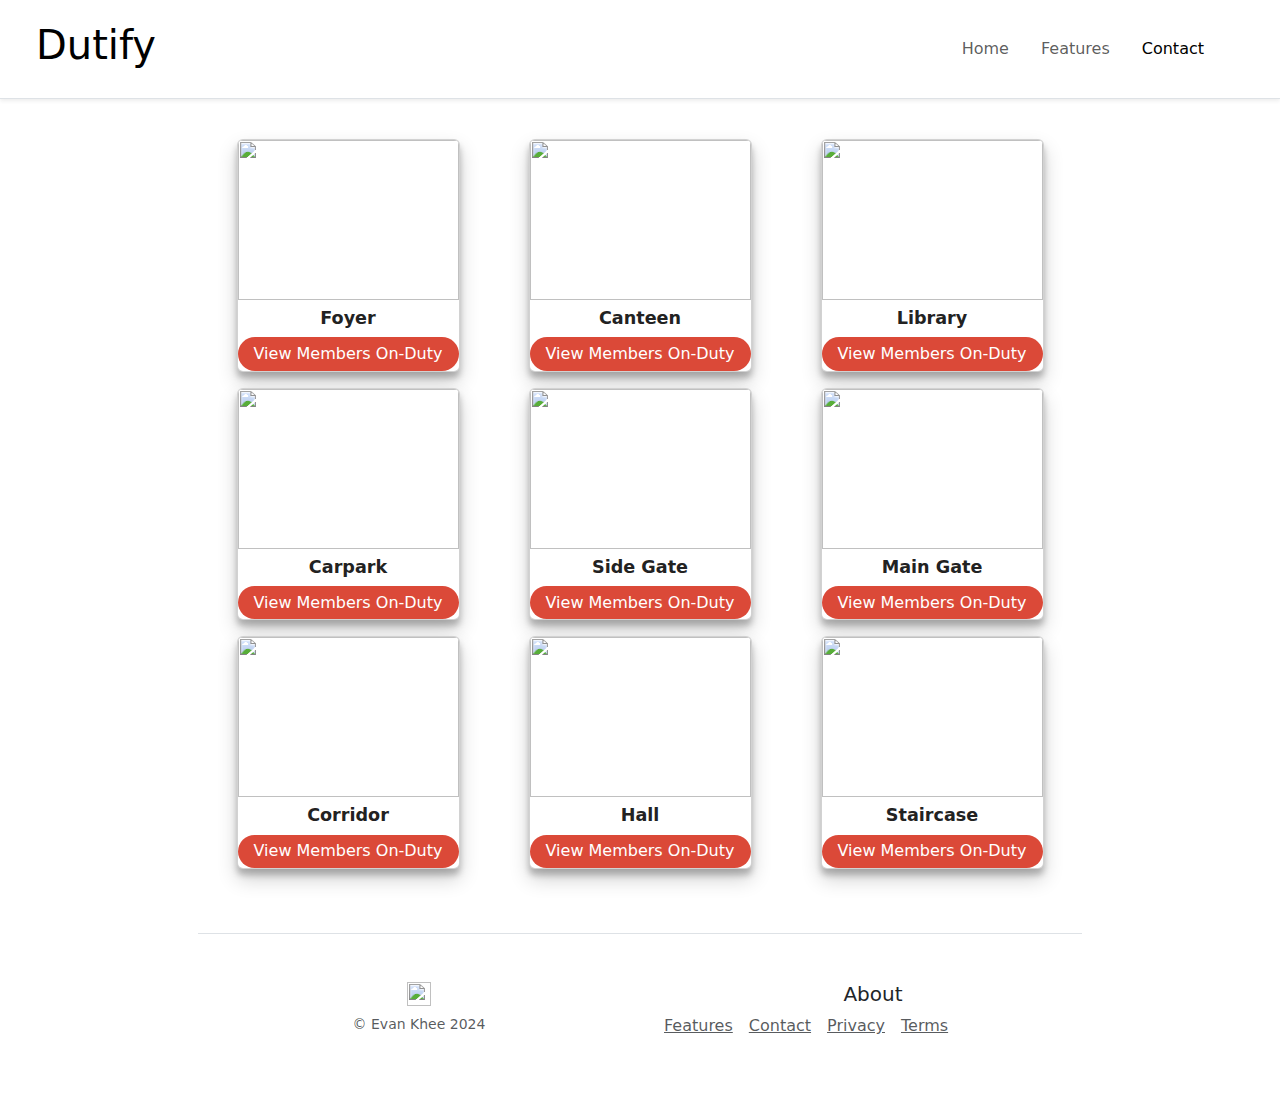
==== contact.html @ 9b317b16 "testing google integration" ====
<!DOCTYPE html>
<html lang="en">

<head>
    <meta charset="UTF-8">
    <meta name="viewport" content="width=device-width, initial-scale=1.0">
    <title>Dutify</title>
    <link rel="stylesheet" href="css/styles.css">
    <link href="https://cdn.jsdelivr.net/npm/bootstrap@5.3.3/dist/css/bootstrap.min.css" rel="stylesheet"
        integrity="sha384-QWTKZyjpPEjISv5WaRU9OFeRpok6YctnYmDr5pNlyT2bRjXh0JMhjY6hW+ALEwIH" crossorigin="anonymous">

    <link rel="manifest" href="manifest.json" />
    <!-- ios support -->
    <link rel="apple-touch-icon" href="images/icons/icon-72x72.png" />
    <link rel="apple-touch-icon" href="images/icons/icon-96x96.png" />
    <link rel="apple-touch-icon" href="images/icons/icon-128x128.png" />
    <link rel="apple-touch-icon" href="images/icons/icon-144x144.png" />
    <link rel="apple-touch-icon" href="images/icons/icon-152x152.png" />
    <link rel="apple-touch-icon" href="images/icons/icon-192x192.png" />
    <link rel="apple-touch-icon" href="images/icons/icon-384x384.png" />
    <link rel="apple-touch-icon" href="images/icons/icon-512x512.png" />
    <meta name="apple-mobile-web-app-status-bar" content="#db4938" />
    <meta name="theme-color" content="#db4938" />
    <script src="https://apis.google.com/js/platform.js" async defer></script>
    <meta name="google-signin-client_id" content="123316970403-lq0mb7tt0n20j4he2tnjovpovn7b92ia.apps.googleusercontent.com">
</head>

<body>
<nav
    class="navbar navbar-expand-lg navbar-light bg-light d-flex flex-column flex-md-row align-items-center p-3 px-md-4 mb-3 bg-white border-bottom shadow-sm">
    <div class="container-fluid">
        <a class="navbar-brand" href="#">
            <h1>Dutify</h1>
        </a>
        <button class="navbar-toggler" type="button" data-bs-toggle="collapse" data-bs-target="#navbarScroll"
            aria-controls="navbarScroll" aria-expanded="false" aria-label="Toggle navigation">
            <span class="navbar-toggler-icon"></span>
        </button>
        <div class="collapse navbar-collapse justify-content-end" id="navbarScroll">
            <ul class="navbar-nav my-2 my-lg-0 navbar-nav-scroll" style="--bs-scroll-height: 100px;">
                <li class="nav-item">
                    <a class="nav-link" href="index.html">Home</a>
                </li>
                <li class="nav-item">
                    <a class="nav-link" href="features.html">Features</a>
                </li>
                <li class="nav-item">
                    <a class="nav-link active" aria-current="page" href="#">Contact</a>
                </li>
                <li class="nav-item">
                    <div class="g-signin2" data-onsuccess="onSignIn"></div>
                </li>
        </div>
    </div>
</nav>
    <main>
        <section class="contact-section">
            <div class="container">
                <div class="row">
                    <div class="col-lg-8 mx-auto">
                        <h2 class="section-heading">Contact Us</h2>
                        <p class="section-subheading text-muted">We'd love to hear from you!</p>
                        <form id="contactForm" name="sentMessage" novalidate="novalidate">
                            <div class="row">
                                <div class="form-group">
                                    <input class="form-control" id="name" type="text" placeholder="Your Name *"
                                        required="required" data-validation-required-message="Please enter your name." />
                                    <p class="help-block text-danger"></p>
                                </div>
                                <div class="form-group">
                                    <input class="form-control" id="email" type="email" placeholder="Your Email *"
                                        required="required"
                                        data-validation-required-message="Please enter your email address." />
                                    <p class="help-block text-danger"></p>
                                </div>
                                <div class="form-group">
                                    <textarea class="form-control" id="message" placeholder="Your Message *"
                                        required="required"
                                        data-validation-required-message="Please enter a message."></textarea>
                                    <p class="help-block text-danger"></p>
                            </div>
                            <div class="clearfix"></div>
                            <div class="col-lg-12 text-center">
                                <div id="success"></div>
                                <button id="sendMessageButton" class="btn btn-primary btn-xl text-uppercase"
                                    type="submit">Send Message</button>
                                </div>
                            </div>
                        </form>
                    </div>
                </div>
            </div>
        </section>

        <footer class="pt-4 my-md-5 pt-md-5 border-top" style="margin-top: 20px;">
            <div class="row">
                <div class="col-12 col-md">
                    <img class="mb-2" src="/docs/4.2/assets/brand/bootstrap-solid.svg" alt="" width="24" height="24">
                    <small class="d-block mb-3 text-muted">© Evan Khee 2024</small>
                </div>
                <div class="col-6 col-md row">
                    <h5>About</h5>
                    <ul class="list-unstyled text-small">
                        <li><a class="text-muted" href="features.html">Features</a></li>
                        <li><a class="text-muted" href="contact.html">Contact</a></li>
                        <li><a class="text-muted" href="privacy.html">Privacy</a></li>
                        <li><a class="text-muted" href="tos.html">Terms</a></li>
                    </ul>
                </div>
            </div>
        </footer>
    </main>
    <script src="js/app.js"></script>
    <script src="https://cdn.jsdelivr.net/npm/@popperjs/core@2.11.8/dist/umd/popper.min.js"
        integrity="sha384-I7E8VVD/ismYTF4hNIPjVp/Zjvgyol6VFvRkX/vR+Vc4jQkC+hVqc2pM8ODewa9r"
        crossorigin="anonymous"></script>
    <script src="https://cdn.jsdelivr.net/npm/bootstrap@5.3.3/dist/js/bootstrap.min.js"
        integrity="sha384-0pUGZvbkm6XF6gxjEnlmuGrJXVbNuzT9qBBavbLwCsOGabYfZo0T0to5eqruptLy"
        crossorigin="anonymous"></script>
</body>

</html>
---- css/styles.css ----
@import url("https://fonts.googleapis.com/css?family=Nunito:400,700&display=swap");

* {
    margin: 0;
    padding: 0;
    box-sizing: border-box;
}

body {
    background: #fdfdfd;
    font-family: "Nunito", sans-serif;
    font-size: 1rem;
}

main {
    max-width: 900px;
    margin: auto;
    padding: 0.5rem;
    text-align: center;
}

nav {
    display: flex;
    justify-content: space-between;
    align-items: center;
}

ul {
    list-style: none;
    display: flex;
}

li {
    margin-right: 1rem;
}

h1 {
    color: #e74c3c;
    margin-bottom: 0.5rem;
}

.container {
    display: grid;
    grid-template-columns: repeat(auto-fit, minmax(15rem, 1fr));
    grid-gap: 1rem;
    justify-content: center;
    align-items: center;
    margin: auto;
    padding: 1rem 0;
}

.card {
    display: flex;
    align-items: center;
    flex-direction: column;
    width: 15rem auto;
    height: 15rem;
    background: #fff;
    box-shadow: 0 10px 20px rgba(0, 0, 0, 0.19), 0 6px 6px rgba(0, 0, 0, 0.23);
    border-radius: 10px;
    margin: auto;
    overflow: hidden;
}

.card--avatar {
    width: 100%;
    height: 10rem;
    object-fit: cover;
}

.card--title {
    color: #222;
    font-weight: 700;
    text-transform: capitalize;
    font-size: 1.1rem;
    margin-top: 0.5rem;
}

.card--link {
    text-decoration: none;
    background: #db4938;
    color: #fff;
    padding: 0.3rem 1rem;
    border-radius: 20px;
}
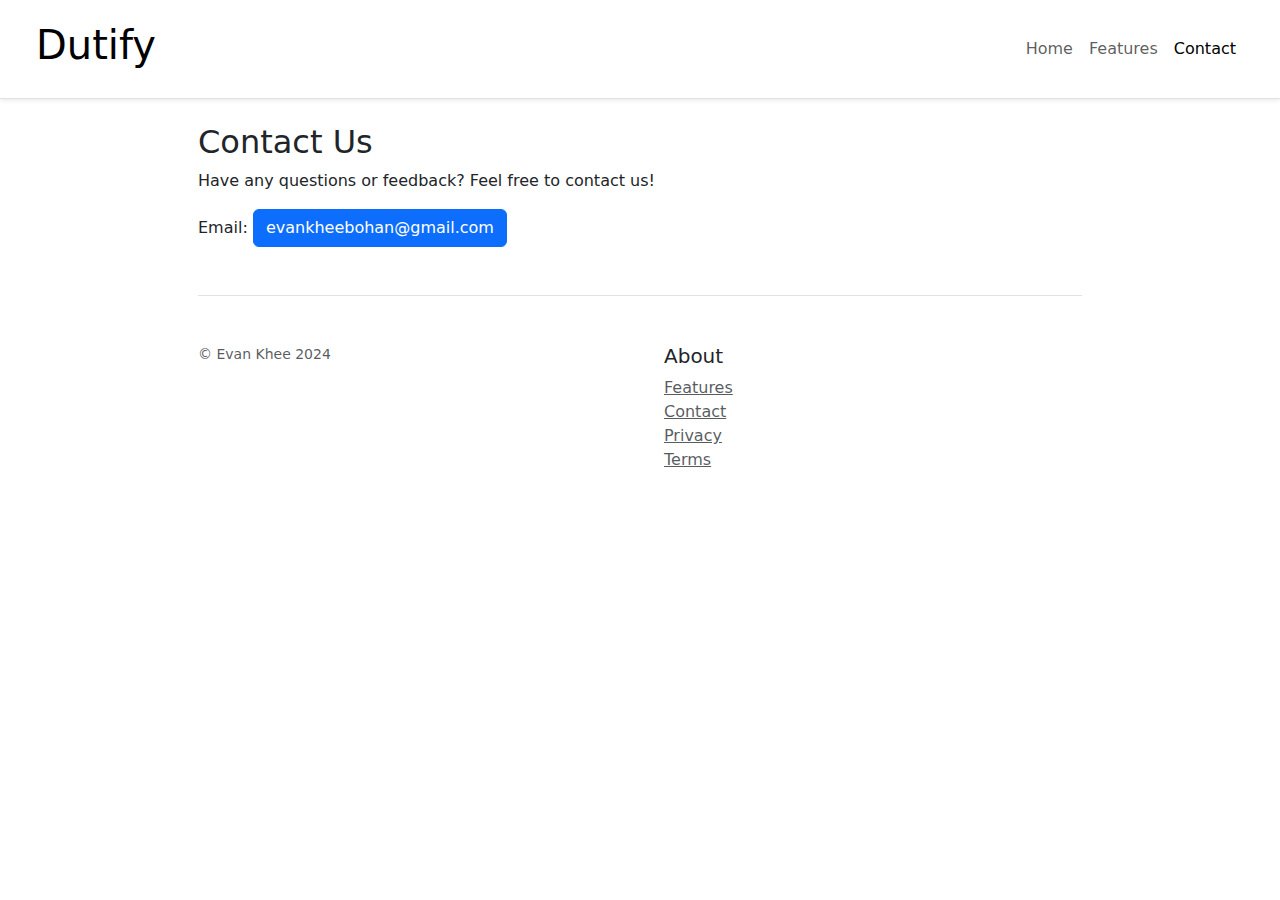
==== commit 6a9ae2c5: "testing google integration" ====
--- a/contact.html
+++ b/contact.html
@@ -19,8 +19,8 @@
     <link rel="apple-touch-icon" href="images/icons/icon-192x192.png" />
     <link rel="apple-touch-icon" href="images/icons/icon-384x384.png" />
     <link rel="apple-touch-icon" href="images/icons/icon-512x512.png" />
-    <meta name="apple-mobile-web-app-status-bar" content="#db4938" />
-    <meta name="theme-color" content="#db4938" />
+    <meta name="apple-mobile-web-app-status-bar" content="#89c1da" />
+    <meta name="theme-color" content="#89c1da" />
     <script src="https://apis.google.com/js/platform.js" async defer></script>
     <meta name="google-signin-client_id" content="123316970403-lq0mb7tt0n20j4he2tnjovpovn7b92ia.apps.googleusercontent.com">
 </head>
@@ -54,48 +54,13 @@
     </div>
 </nav>
     <main>
-        <section class="contact-section">
-            <div class="container">
-                <div class="row">
-                    <div class="col-lg-8 mx-auto">
-                        <h2 class="section-heading">Contact Us</h2>
-                        <p class="section-subheading text-muted">We'd love to hear from you!</p>
-                        <form id="contactForm" name="sentMessage" novalidate="novalidate">
-                            <div class="row">
-                                <div class="form-group">
-                                    <input class="form-control" id="name" type="text" placeholder="Your Name *"
-                                        required="required" data-validation-required-message="Please enter your name." />
-                                    <p class="help-block text-danger"></p>
-                                </div>
-                                <div class="form-group">
-                                    <input class="form-control" id="email" type="email" placeholder="Your Email *"
-                                        required="required"
-                                        data-validation-required-message="Please enter your email address." />
-                                    <p class="help-block text-danger"></p>
-                                </div>
-                                <div class="form-group">
-                                    <textarea class="form-control" id="message" placeholder="Your Message *"
-                                        required="required"
-                                        data-validation-required-message="Please enter a message."></textarea>
-                                    <p class="help-block text-danger"></p>
-                            </div>
-                            <div class="clearfix"></div>
-                            <div class="col-lg-12 text-center">
-                                <div id="success"></div>
-                                <button id="sendMessageButton" class="btn btn-primary btn-xl text-uppercase"
-                                    type="submit">Send Message</button>
-                                </div>
-                            </div>
-                        </form>
-                    </div>
-                </div>
-            </div>
-        </section>
+        <h2>Contact Us</h2>
+        <p>Have any questions or feedback? Feel free to contact us!</p>
+        <p>Email: <a class="btn btn-primary" href="mailto:evankheebohan@gmail.com">evankheebohan@gmail.com</a></p>
 
         <footer class="pt-4 my-md-5 pt-md-5 border-top" style="margin-top: 20px;">
             <div class="row">
                 <div class="col-12 col-md">
-                    <img class="mb-2" src="/docs/4.2/assets/brand/bootstrap-solid.svg" alt="" width="24" height="24">
                     <small class="d-block mb-3 text-muted">© Evan Khee 2024</small>
                 </div>
                 <div class="col-6 col-md row">
--- a/css/styles.css
+++ b/css/styles.css
@@ -16,7 +16,6 @@
     max-width: 900px;
     margin: auto;
     padding: 0.5rem;
-    text-align: center;
 }
 
 nav {
@@ -25,21 +24,12 @@
     align-items: center;
 }
 
-ul {
-    list-style: none;
-    display: flex;
-}
-
-li {
-    margin-right: 1rem;
-}
-
 h1 {
-    color: #e74c3c;
+    color: #89c1da;
     margin-bottom: 0.5rem;
 }
 
-.container {
+.content {
     display: grid;
     grid-template-columns: repeat(auto-fit, minmax(15rem, 1fr));
     grid-gap: 1rem;
@@ -49,37 +39,12 @@
     padding: 1rem 0;
 }
 
-.card {
-    display: flex;
-    align-items: center;
-    flex-direction: column;
-    width: 15rem auto;
-    height: 15rem;
-    background: #fff;
-    box-shadow: 0 10px 20px rgba(0, 0, 0, 0.19), 0 6px 6px rgba(0, 0, 0, 0.23);
-    border-radius: 10px;
-    margin: auto;
-    overflow: hidden;
+a {
+    text-decoration: none;
+    color: #222;
 }
 
-.card--avatar {
+.footer {
+    background-color: #d4d4d4;
     width: 100%;
-    height: 10rem;
-    object-fit: cover;
-}
-
-.card--title {
-    color: #222;
-    font-weight: 700;
-    text-transform: capitalize;
-    font-size: 1.1rem;
-    margin-top: 0.5rem;
-}
-
-.card--link {
-    text-decoration: none;
-    background: #db4938;
-    color: #fff;
-    padding: 0.3rem 1rem;
-    border-radius: 20px;
 }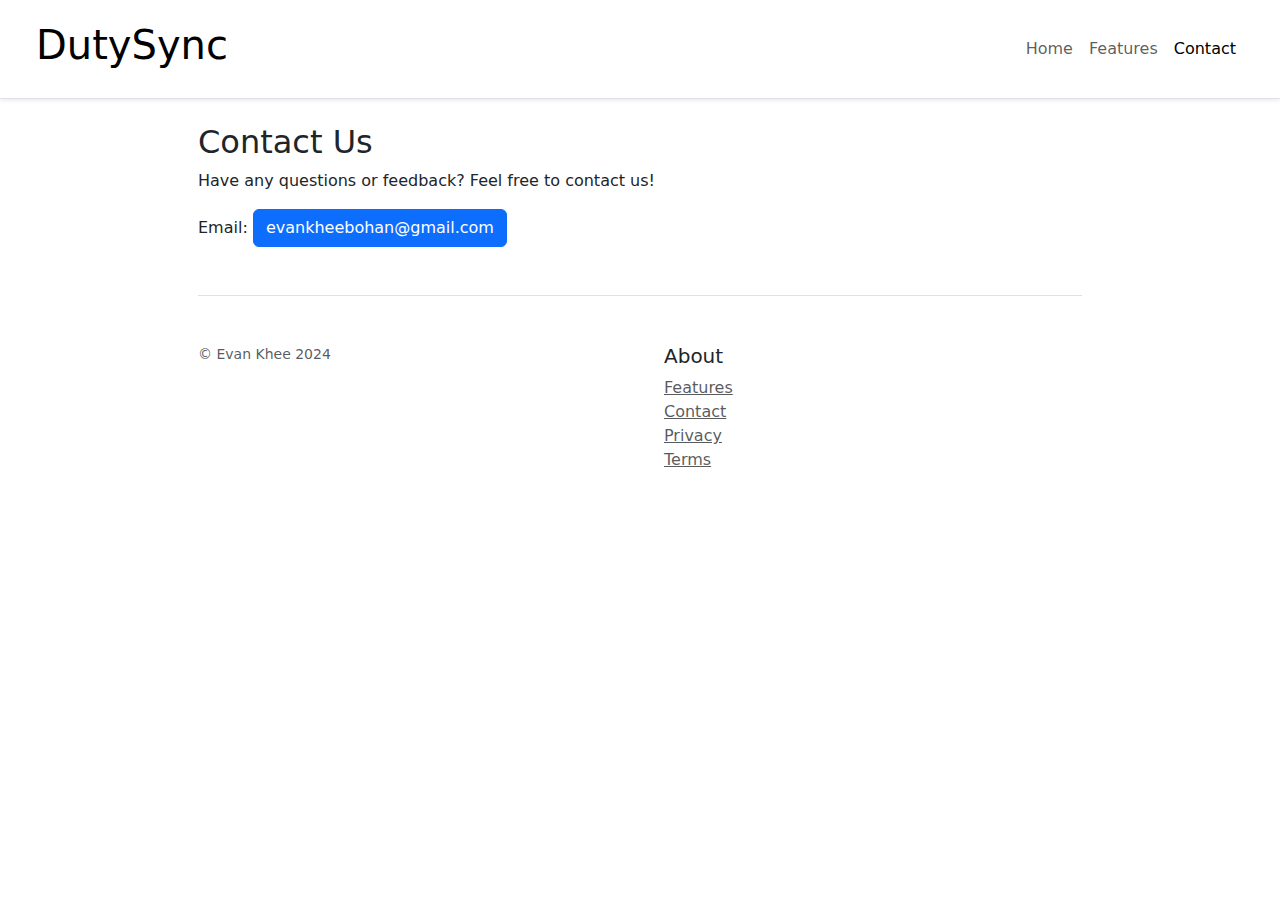
==== commit 8b47af50: "rebrand, checking if deployment format works" ====
--- a/contact.html
+++ b/contact.html
@@ -4,7 +4,8 @@
 <head>
     <meta charset="UTF-8">
     <meta name="viewport" content="width=device-width, initial-scale=1.0">
-    <title>Dutify</title>
+    <link rel="icon" href="images/favicon.ico" type="image/x-icon">
+    <title>DutySync</title>
     <link rel="stylesheet" href="css/styles.css">
     <link href="https://cdn.jsdelivr.net/npm/bootstrap@5.3.3/dist/css/bootstrap.min.css" rel="stylesheet"
         integrity="sha384-QWTKZyjpPEjISv5WaRU9OFeRpok6YctnYmDr5pNlyT2bRjXh0JMhjY6hW+ALEwIH" crossorigin="anonymous">
@@ -21,16 +22,15 @@
     <link rel="apple-touch-icon" href="images/icons/icon-512x512.png" />
     <meta name="apple-mobile-web-app-status-bar" content="#89c1da" />
     <meta name="theme-color" content="#89c1da" />
-    <script src="https://apis.google.com/js/platform.js" async defer></script>
-    <meta name="google-signin-client_id" content="123316970403-lq0mb7tt0n20j4he2tnjovpovn7b92ia.apps.googleusercontent.com">
+    <script src="https://accounts.google.com/gsi/client" async></script>
 </head>
 
 <body>
 <nav
     class="navbar navbar-expand-lg navbar-light bg-light d-flex flex-column flex-md-row align-items-center p-3 px-md-4 mb-3 bg-white border-bottom shadow-sm">
     <div class="container-fluid">
-        <a class="navbar-brand" href="#">
-            <h1>Dutify</h1>
+        <a class="navbar-brand" href="index.html">
+            <h1>DutySync</h1>
         </a>
         <button class="navbar-toggler" type="button" data-bs-toggle="collapse" data-bs-target="#navbarScroll"
             aria-controls="navbarScroll" aria-expanded="false" aria-label="Toggle navigation">
@@ -48,8 +48,15 @@
                     <a class="nav-link active" aria-current="page" href="#">Contact</a>
                 </li>
                 <li class="nav-item">
-                    <div class="g-signin2" data-onsuccess="onSignIn"></div>
+                    <div id="g_id_onload" data-client_id="123316970403-lq0mb7tt0n20j4he2tnjovpovn7b92ia.apps.googleusercontent.com"
+                        data-context="signin" data-ux_mode="popup" data-callback="handleCredentialResponse" data-auto_prompt="false">
+                    </div>
+                
+                    <div class="g_id_signin" data-type="standard" data-shape="pill" data-theme="outline" data-text="signin"
+                        data-size="large" data-logo_alignment="left">
+                    </div>
                 </li>
+            </ul>
         </div>
     </div>
 </nav>
